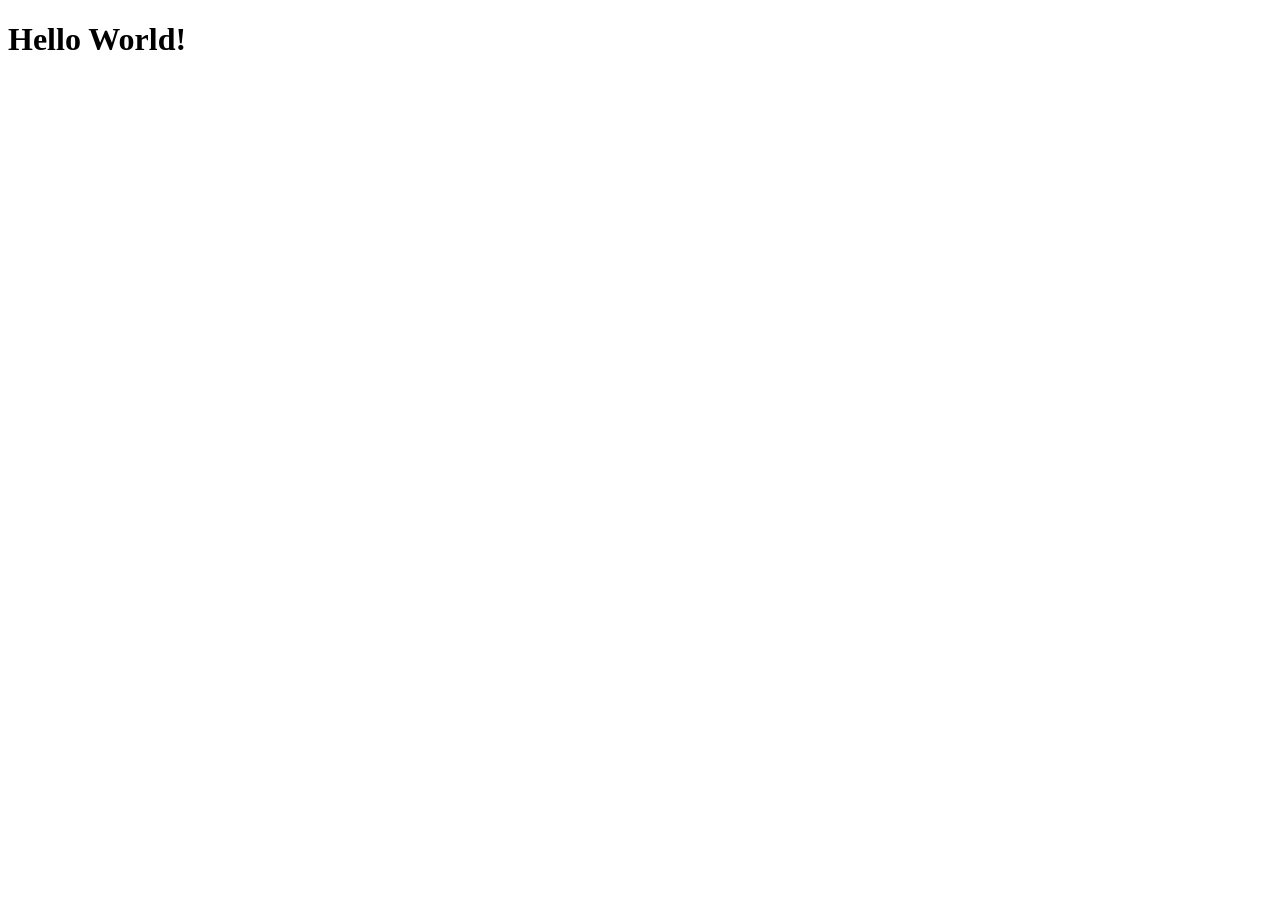
==== index.html @ c6f5f860 "Add initial HTML, CSS, and JavaScript files for e-commerce project" ====
<!DOCTYPE html>
<html lang="en">
<head>
    <meta charset="UTF-8">
    <meta name="viewport" content="width=device-width, initial-scale=1.0">
    <title>Document</title>
    <link rel="stylesheet" href="styles.css">
</head>
<body>
    <h1 class="header">Hello World!</h1>

    <script src="script.js" defer></script>
</body>
</html>
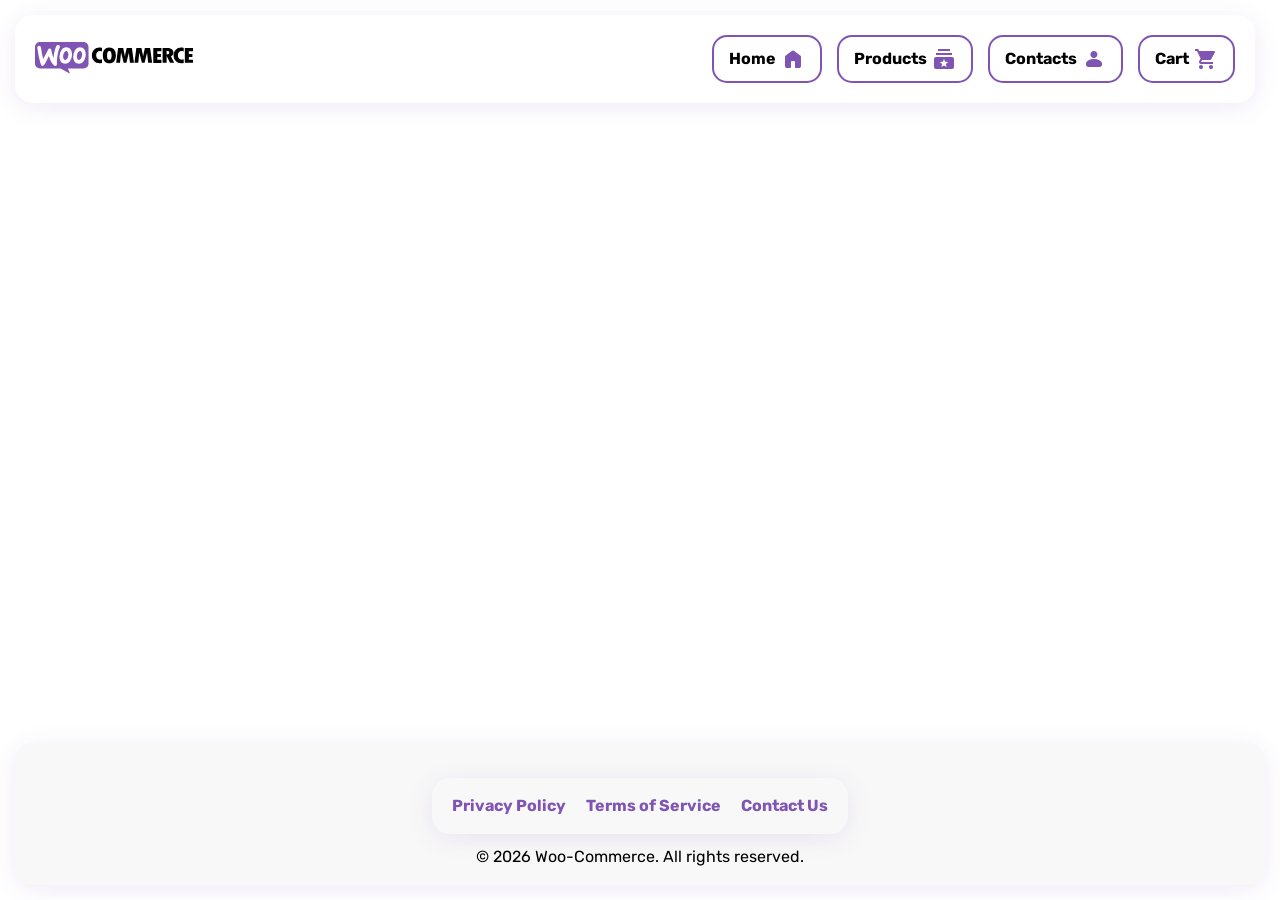
==== commit 0eee514b: "Add initial project structure and files for e-commerce application - Created README.md with project " ====
--- a/index.html
+++ b/index.html
@@ -1,14 +1,73 @@
 <!DOCTYPE html>
 <html lang="en">
+
 <head>
     <meta charset="UTF-8">
     <meta name="viewport" content="width=device-width, initial-scale=1.0">
-    <title>Document</title>
+    <title>E-commerce</title>
     <link rel="stylesheet" href="styles.css">
+    <link rel="preconnect" href="https://fonts.googleapis.com">
+    <link rel="preconnect" href="https://fonts.gstatic.com" crossorigin>
+    <link href="https://fonts.googleapis.com/css2?family=Rubik:ital,wght@0,300..900;1,300..900&display=swap"
+        rel="stylesheet">
 </head>
+
 <body>
-    <h1 class="header">Hello World!</h1>
+    <!-- HEADER -->
+    <header>
+        <nav class="navbar">
+            <div class="logo">
+                <a href="#">
+                    <img src="assets/logo.svg" alt="logo">
+                </a>
+            </div>
+            <div>
+                <ul class="nav-list">
+                    <li class="nav-item">
+                        <a class="nav-link" href="#">
+                            <p>Home</p>
+                            <img class="nav-link_icon" src="assets/home.svg" alt="home icon">
+                        </a>
+                    </li>
+                    <li class="nav-item">
+                        <a class="nav-link" href="#">
+                            <p>Products</p>
+                            <img class="nav-link_icon" src="assets/products.svg" alt="products icon">
+                        </a>
+                    </li>
+                    <li class="nav-item">
+                        <a class="nav-link" href="#">
+                            <p>Contacts</p>
+                            <img class="nav-link_icon" src="assets/contacts.svg" alt="contacts icon">
+                        </a>
+                    </li>
+                    <li class="nav-item">
+                        <a class="nav-link" href="#">
+                            <p>Cart</p>
+                            <img class="nav-link_icon" src="assets/cart.svg" alt="cart icon">
+                        </a>
+                    </li>
+                </ul>
+            </div>
+        </nav>
+    </header>
+    <!-- MAIN -->
+
+    <div class="main"></div>
+
+    <!-- FOOTER -->
+    <footer class="footer">
+        <div class="footer-content">
+            <ul class="footer-links">
+                <li><a class="footer-link" href="#">Privacy Policy</a></li>
+                <li><a class="footer-link" href="#">Terms of Service</a></li>
+                <li><a class="footer-link" href="#">Contact Us</a></li>
+            </ul>
+            <p>&copy; <span id="year"></span> Woo-Commerce. All rights reserved.</p>
+        </div>
+    </footer>
 
     <script src="script.js" defer></script>
 </body>
+
 </html>
--- a/styles.css
+++ b/styles.css
@@ -0,0 +1,154 @@
+/* RESET */
+/* http://meyerweb.com/eric/tools/css/reset/ 
+   v2.0 | 20110126
+   License: none (public domain)
+*/
+
+html, body, div, span, applet, object, iframe,
+h1, h2, h3, h4, h5, h6, p, blockquote, pre,
+a, abbr, acronym, address, big, cite, code,
+del, dfn, em, img, ins, kbd, q, s, samp,
+small, strike, strong, sub, sup, tt, var,
+b, u, i, center,
+dl, dt, dd, ol, ul, li,
+fieldset, form, label, legend,
+table, caption, tbody, tfoot, thead, tr, th, td,
+article, aside, canvas, details, embed, 
+figure, figcaption, footer, header, hgroup, 
+menu, nav, output, ruby, section, summary,
+time, mark, audio, video {
+	margin: 0;
+	padding: 0;
+	border: 0;
+	font-size: 100%;
+	font: inherit;
+	vertical-align: baseline;
+    font-family: 'Rubik', sans-serif;
+}
+/* HTML5 display-role reset for older browsers */
+article, aside, details, figcaption, figure, 
+footer, header, hgroup, menu, nav, section {
+	display: block;
+}
+body {
+	line-height: 1;
+    min-height: 100vh;
+    display: flex;
+    flex-direction: column;
+}
+ol, ul {
+	list-style: none;
+}
+blockquote, q {
+	quotes: none;
+}
+blockquote:before, blockquote:after,
+q:before, q:after {
+	content: '';
+	content: none;
+}
+table {
+	border-collapse: collapse;
+	border-spacing: 0;
+}
+
+html, body {
+    height: 100%;
+}
+
+/* HEADER */
+
+.navbar {
+    padding: 20px;
+    display: flex;
+    justify-content: space-between;
+    align-items: center;
+    background-color: #ffffff;
+    border-radius: 18px; 
+    box-shadow: 0 4px 24px 0 rgba(127, 84, 179, 0.12); 
+    margin: 15px; 
+    max-width: 1200px;
+}
+
+.nav-list {
+    display: flex;
+    gap: 15px;
+    list-style: none;
+}
+
+.nav-item {
+    border: solid 2px #7F54B3;
+    padding: 10px 15px;
+    border-radius: 15px;
+    cursor: pointer;
+    transition: background-color 0.5s cubic-bezier(0.4, 0, 0.2, 1);
+}
+
+.nav-item:hover {
+    background-color: #a17fc9;
+}
+
+.nav-link {
+    display: flex;
+    gap: 5px;
+    align-items: center;
+    text-decoration: none;
+    color: #000000;
+    font-weight: bold;
+    transition: color 0.5s cubic-bezier(0.4, 0, 0.2, 1);
+}
+
+.nav-link_icon {
+    width: 24px;
+    height: 24px;
+}
+
+.nav-item:hover .nav-link {
+    color: #ffffff;
+}
+
+/* MAIN */
+
+.main {
+    flex: 1 0 auto;
+}
+
+/* FOOTER */
+
+.footer {
+    flex-shrink: 0;
+}
+
+.footer-content {
+    display: flex;
+    flex-direction: column;
+    align-items: center;
+    padding: 20px;
+    background-color: #f8f8f8;
+    border-radius: 18px; 
+    box-shadow: 0 4px 24px 0 rgba(127, 84, 179, 0.12); 
+    margin: 15px; 
+}
+
+.footer-links {
+    display: flex;
+    justify-content: center;
+    align-items: center;
+    gap: 20px;
+    padding: 20px;
+    background-color: #f8f8f8;
+    border-radius: 18px; 
+    box-shadow: 0 4px 24px 0 rgba(127, 84, 179, 0.12); 
+    margin: 15px; 
+}
+
+.footer-link {
+    text-decoration: none;
+    color: #7F54B3;
+    font-weight: bold;
+    transition: color 0.3s ease;
+}
+
+.footer-link:hover {
+    color: #5a3f8c;
+}
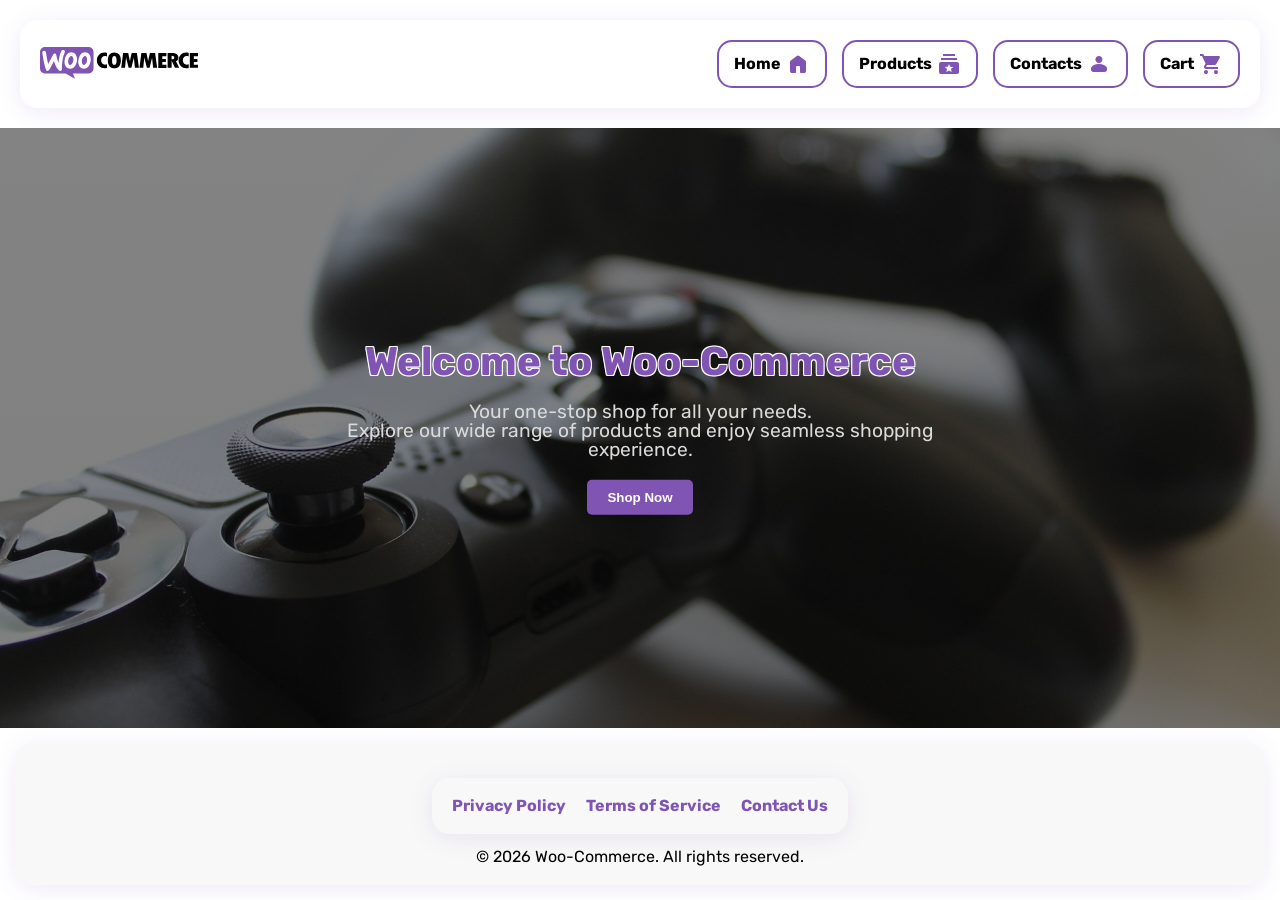
==== commit b0dcb261: "Add hero section to index.html and corresponding styles; include .gitignore and image assets" ====
--- a/index.html
+++ b/index.html
@@ -53,7 +53,16 @@
     </header>
     <!-- MAIN -->
 
-    <div class="main"></div>
+    <div class="main">
+        <div class="hero">
+            <div class="hero-text">
+                <h1 class="hero-title">Welcome to Woo-Commerce</h1>
+                <p class="hero-description">Your one-stop shop for all your needs.<br> Explore our wide range of products and
+                    enjoy seamless shopping experience.</p>
+                <button class="btn">Shop Now</button>
+            </div>
+        </div>
+    </div>
 
     <!-- FOOTER -->
     <footer class="footer">
--- a/styles.css
+++ b/styles.css
@@ -66,7 +66,7 @@
     background-color: #ffffff;
     border-radius: 18px; 
     box-shadow: 0 4px 24px 0 rgba(127, 84, 179, 0.12); 
-    margin: 15px; 
+    margin: 20px auto; 
     max-width: 1200px;
 }
 
@@ -113,6 +113,66 @@
     flex: 1 0 auto;
 }
 
+.hero {
+    background-image: linear-gradient(rgba(8, 8, 8, 0.5), rgba(0, 0, 0, 0.5)), url("assets/joystick-1216816_1920.jpg");
+
+  /* Set a specific height */
+  height: 100%;
+
+  /* Position and center the image to scale nicely on all screens */
+  background-position: center;
+  background-repeat: no-repeat;
+  background-size: cover;
+  position: relative;
+}
+
+.hero-text {
+    text-align: center;
+    position: absolute;
+    top: 50%;
+    left: 50%;
+    transform: translate(-50%, -50%);
+    color: white;
+  }
+
+.hero-title {
+    font-size: 2.5rem;
+    font-weight: bold;
+    color: #7F54B3;
+    margin-bottom: 20px;
+    text-shadow:
+        -1px -1px 0 #fff,
+         1px -1px 0 #fff,
+        -1px  1px 0 #fff,
+         1px  1px 0 #fff;
+}
+
+.hero-description {
+    font-size: 1.2rem;
+    color: #dbdada;
+    margin: 20px auto;
+    max-width: 800px;
+    margin-bottom: 20px;
+}
+
+.btn {
+    display: inline-block;
+    padding: 10px 20px;
+    background-color: #7F54B3;
+    color: white;
+    text-decoration: none;
+    border-radius: 5px;
+    font-weight: bold;
+    transition: background-color 0.3s ease, transform 0.3s ease;
+    cursor: pointer;
+    border: none;
+}
+
+.btn:hover {
+    background-color: #5a3f8c;
+    transform: scale(1.3);
+}
+
 /* FOOTER */
 
 .footer {
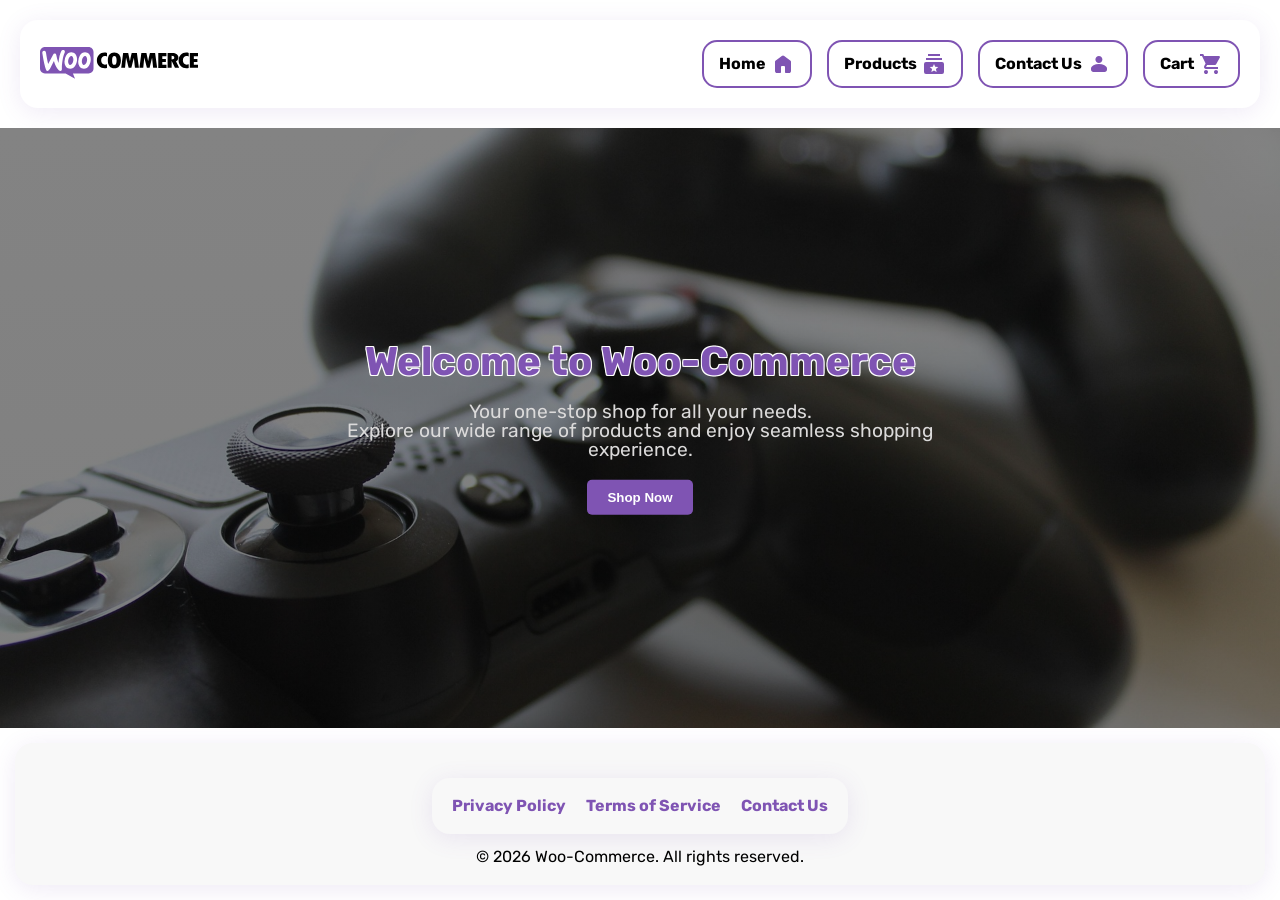
==== commit dcecef3b: "Add product images, cart, contacts, and products pages; update styles and scripts" ====
--- a/index.html
+++ b/index.html
@@ -4,7 +4,7 @@
 <head>
     <meta charset="UTF-8">
     <meta name="viewport" content="width=device-width, initial-scale=1.0">
-    <title>E-commerce</title>
+    <title>Woo-Commerce</title>
     <link rel="stylesheet" href="styles.css">
     <link rel="preconnect" href="https://fonts.googleapis.com">
     <link rel="preconnect" href="https://fonts.gstatic.com" crossorigin>
@@ -24,25 +24,25 @@
             <div>
                 <ul class="nav-list">
                     <li class="nav-item">
-                        <a class="nav-link" href="#">
+                        <a class="nav-link" href="index.html">
                             <p>Home</p>
                             <img class="nav-link_icon" src="assets/home.svg" alt="home icon">
                         </a>
                     </li>
                     <li class="nav-item">
-                        <a class="nav-link" href="#">
+                        <a class="nav-link" href="products.html">
                             <p>Products</p>
                             <img class="nav-link_icon" src="assets/products.svg" alt="products icon">
                         </a>
                     </li>
                     <li class="nav-item">
-                        <a class="nav-link" href="#">
-                            <p>Contacts</p>
+                        <a class="nav-link" href="contacts.html">
+                            <p>Contact Us</p>
                             <img class="nav-link_icon" src="assets/contacts.svg" alt="contacts icon">
                         </a>
                     </li>
                     <li class="nav-item">
-                        <a class="nav-link" href="#">
+                        <a class="nav-link" href="cart.html">
                             <p>Cart</p>
                             <img class="nav-link_icon" src="assets/cart.svg" alt="cart icon">
                         </a>
@@ -51,15 +51,15 @@
             </div>
         </nav>
     </header>
+
     <!-- MAIN -->
-
     <div class="main">
         <div class="hero">
             <div class="hero-text">
                 <h1 class="hero-title">Welcome to Woo-Commerce</h1>
                 <p class="hero-description">Your one-stop shop for all your needs.<br> Explore our wide range of products and
                     enjoy seamless shopping experience.</p>
-                <button class="btn">Shop Now</button>
+                <button class="btn" onclick="window.location.href='products.html'">Shop Now</button>
             </div>
         </div>
     </div>
@@ -76,6 +76,7 @@
         </div>
     </footer>
 
+    <!-- SCRIPTS -->
     <script src="script.js" defer></script>
 </body>
 
--- a/styles.css
+++ b/styles.css
@@ -54,6 +54,18 @@
 
 html, body {
     height: 100%;
+    margin: 0;
+    padding: 0;
+}
+
+body {
+    min-height: 100vh;
+    display: flex;
+    flex-direction: column;
+}
+
+main, .products {
+    flex: 1;
 }
 
 /* HEADER */
@@ -211,4 +223,109 @@
 
 .footer-link:hover {
     color: #5a3f8c;
+}
+
+/* PRODUCTS */
+.products {
+    display: flex;
+    gap: 20px;
+    flex-wrap: wrap;
+    padding: 20px;
+    justify-content: center;
+}
+.card {
+    box-shadow: 0 4px 8px 0 rgba(0, 0, 0, 0.2);
+    width: 400px;
+    height: 400px;
+    border-radius: 18px;
+    text-align: center;
+    display: flex;
+    flex-direction: column;
+    justify-content: space-between;
+    /* gap: 10px; */
+  }
+
+  .card-img {
+    width: 100%;
+    height: 200px;
+    object-fit:contain;
+    border-radius: 18px 18px 0 0;
+  }
+  
+  .price {
+    color: #7F54B3;
+    font-size: 22px;
+  }
+  
+  .card button {
+    border: none;
+    border-radius: 18px;
+    outline: 0;
+    padding: 12px;
+    color: white;
+    background-color: #7F54B3;
+    text-align: center;
+    cursor: pointer;
+    width: 100%;
+    font-size: 18px;
+  }
+  
+  .card button:hover {
+    opacity: 0.7;
+  }
+
+/* CONTACT US */
+.contacts {
+    max-width: 1200px;
+    margin: 0 auto;
+    border: none;
+    border-radius: 20px;
+    box-shadow: 0 4px 24px 0 rgba(127, 84, 179, 0.12);
+    display: flex;
+    flex-direction: column;
+    padding: 20px;
+}
+
+.contacts-title {
+    text-align: center;
+    font-size: 2rem;
+    color: #7F54B3;
+    margin-bottom: 20px;
+}
+
+.contacts-description {
+    text-align: center;
+    font-size: 1.2rem;
+    color: #555;
+    margin-bottom: 20px;
+}
+
+.contact-form {
+    display: flex;
+    flex-direction: column;
+    gap: 15px;
+}
+
+.form-input {
+    padding: 10px;
+    border: 1px solid #ccc;
+    border-radius: 5px;
+    font-size: 1rem;
+}
+
+.contact-btn {
+    padding: 10px;
+    width: 200px;
+    margin: 0 auto;
+    background-color: #7F54B3;
+    color: white;
+    border: none;
+    border-radius: 5px;
+    font-size: 1rem;
+    cursor: pointer;
+    transition: background-color 0.3s ease;
+}
+
+.contact-btn:hover {
+    background-color: #5a3f8c;
 }
